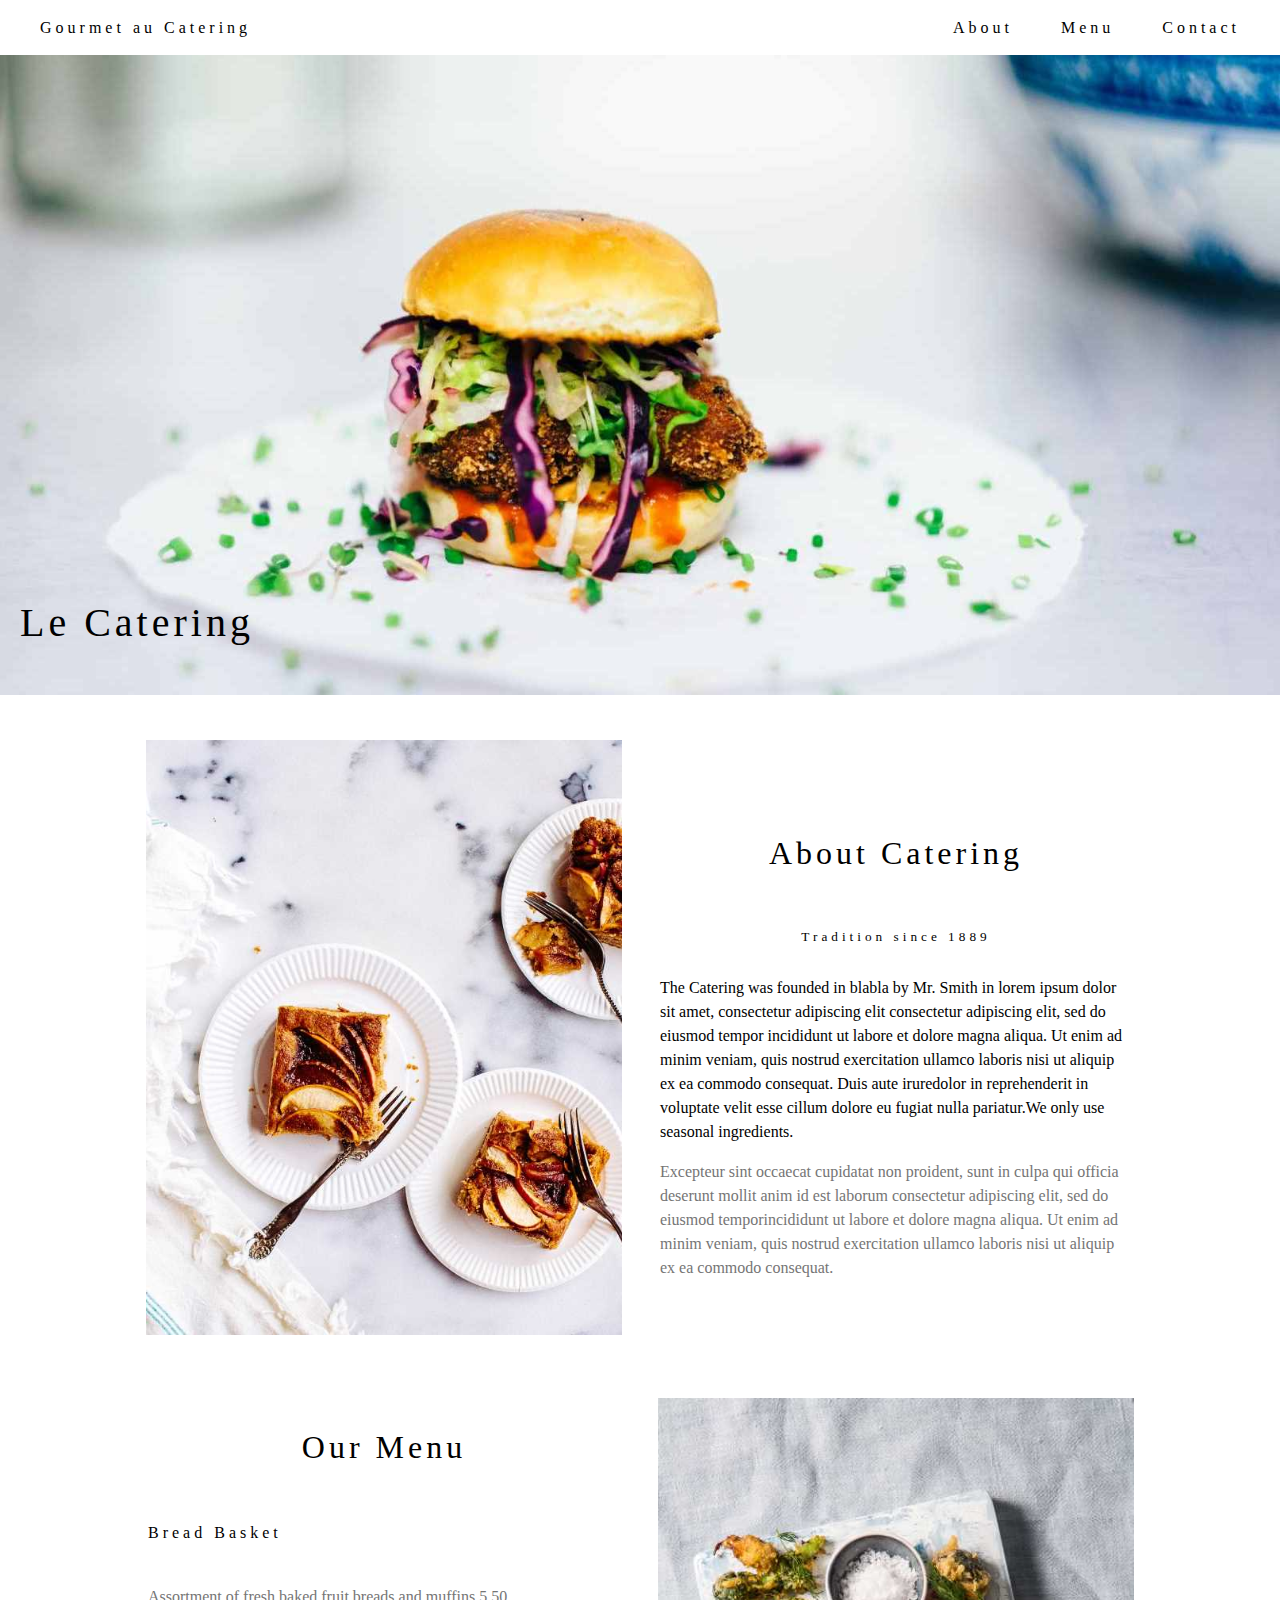
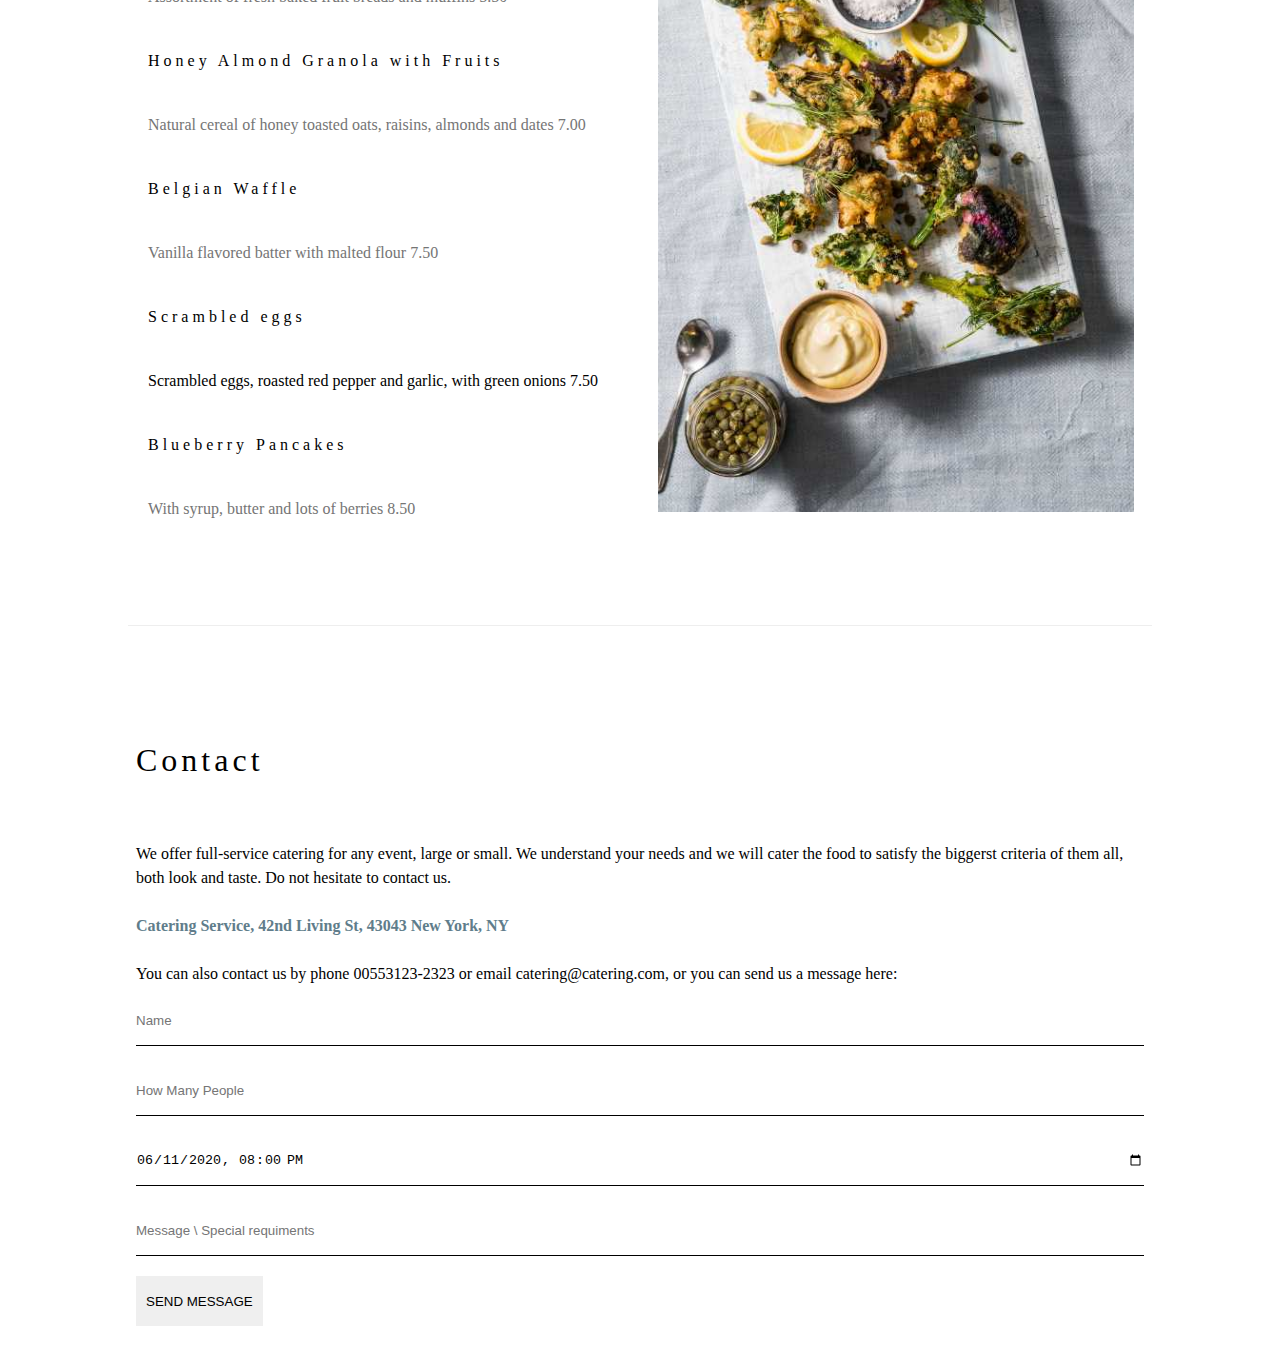
==== landing page/index.html @ fde9d2c8 "landing page" ====
<!DOCTYPE html>
<html lang="en">
  <head>
    <meta charset="UTF-8" />
    <meta name="viewport" content="width=device-width, initial-scale=1.0" />
    <title>Landing page</title>
    <link rel="stylesheet" href="./assets/css/style.css" />
  </head>
  <body>
    <div id="main">
      <div id="header">
        <div id="nav">
          <ul>
            <li><a href="#slider">Gourmet au Catering</a></li>
            <li><a href="#contact">Contact</a></li>
            <li><a href="#menu">Menu</a></li>
            <li><a href="#about">About</a></li>
          </ul>
        </div>
      </div>
      <div id="slider">
        <img src="./assets/img/hamburger.jpg" alt="" />
        <div class="text-heading">
          <h1>Le Catering</h1>
        </div>
      </div>
      <div id="content">
        <table class="content-table">
          <tr>
            <td>
              <img src="./assets/img/tablesetting2.jpg" alt="" />
            </td>
            <td id="about" class="content-text">
              <h1>About Catering</h1>
              <h5>Tradition since 1889</h5>
              <p class="content1">
                The Catering was founded in blabla by Mr. Smith in lorem ipsum
                dolor sit amet, consectetur adipiscing elit consectetur
                adipiscing elit, sed do eiusmod tempor incididunt ut labore et
                dolore magna aliqua. Ut enim ad minim veniam, quis nostrud
                exercitation ullamco laboris nisi ut aliquip ex ea commodo
                consequat. Duis aute iruredolor in reprehenderit in voluptate
                velit esse cillum dolore eu fugiat nulla pariatur.We only use
                seasonal ingredients.
              </p>
              <p class="content2">
                Excepteur sint occaecat cupidatat non proident, sunt in culpa
                qui officia deserunt mollit anim id est laborum consectetur
                adipiscing elit, sed do eiusmod temporincididunt ut labore et
                dolore magna aliqua. Ut enim ad minim veniam, quis nostrud
                exercitation ullamco laboris nisi ut aliquip ex ea commodo
                consequat.
              </p>
            </td>
          </tr>
          <tr>
            <td id="menu" class="content-text">
              <h1>Our Menu</h1>
              <h4>Bread Basket</h4>
              <p class="content2">
                Assortment of fresh baked fruit breads and muffins 5.50
              </p>
              <h4>Honey Almond Granola with Fruits</h4>
              <p class="content2">
                Natural cereal of honey toasted oats, raisins, almonds and dates
                7.00
              </p>
              <h4>Belgian Waffle</h4>
              <p class="content2">
                Vanilla flavored batter with malted flour 7.50
              </p>
              <h4>Scrambled eggs</h4>
              <p>
                Scrambled eggs, roasted red pepper and garlic, with green onions
                7.50
              </p>
              <h4>Blueberry Pancakes</h4>
              <p class="content2">
                With syrup, butter and lots of berries 8.50
              </p>
            </td>
            <td>
              <img src="./assets/img/tablesetting.jpg" alt="" />
            </td>
          </tr>
        </table>
      </div>
      <div id="footer">
        <br /><br />
        <hr />
        <br /><br /><br />
        <table>
          <tr id="contact" class="subft">
            <td>
              <h1>Contact</h1>
              <br /><br />
              <p>
                We offer full-service catering for any event, large or small. We
                understand your needs and we will cater the food to satisfy the
                biggerst criteria of them all, both look and taste. Do not
                hesitate to contact us.
              </p>
              <br />
              <b> Catering Service, 42nd Living St, 43043 New York, NY </b>
              <br />
              <br />
              <p>
                You can also contact us by phone 00553123-2323 or email
                catering@catering.com, or you can send us a message here:
              </p>
              <form action="#">
                <input type="text" placeholder="Name" required />
                <br />
                <input type="text" placeholder="How Many People" required />
                <br />
                <input
                  type="datetime-local"
                  placeholder="Date and time"
                  name="date"
                  value="2020-06-11T20:00"
                  required
                />
                <input
                  type="text "
                  placeholder="Message \ Special requiments"
                  required
                />
                <input type="submit" value="SEND MESSAGE" />
              </form>
            </td>
          </tr>
        </table>
      </div>
    </div>
  </body>
</html>
---- landing page/assets/css/style.css ----
* {
  padding: 0;
  margin: 0;
  box-sizing: border-box;
}

html {
  font-family: "Playfair Display";
  letter-spacing: 4px;
  line-height: 1.5;
}

table {
  border-collapse: collapse;
  width: 80%;
  border: none;
  margin: 20px 0;
  margin-left: auto;
  margin-right: auto;
}

hr {
  width: 80%;
  margin-left: auto;
  margin-right: auto;
  border: 0;
  border-top: 1px solid #eee;
}

td,
th {
  border: none;
  padding: 8px;
  width: 50%;
}

p,
b {
  letter-spacing: normal;
}

h1,
h2,
h3,
h4,
h5,
h6 {
  font-weight: 400;
  margin: 10px 0;
}

#main {
}

#header {
  width: 100%;
  height: 55px;
  padding: 8px 16px;
  position: fixed;
  background-color: #fff;
  top: 0;
  z-index: 1;
}

#nav {
  height: 39px;
}

#nav li {
  display: inline-block;
  list-style-type: none;
}

#nav li:nth-child(n + 2) {
  float: right;
}

#nav li:hover {
  background-color: #ccc;
  height: 39px;
}

#nav li a {
  text-decoration: none;
  color: #000;
  padding: 0 24px;
  line-height: 39px;
}

#slider {
  margin-top: 55px;
  position: relative;
}

#slider .text-heading {
  position: absolute;
  text-align: left;
  top: 80%;
  margin: 10px 20px;
  font-size: 20px !important;
}

#slider img {
  width: 100%;
  height: auto;
  aspect-ratio: 2 / 1;
}

#content {
  text-align: center;
}

#content h1 {
  margin: 50px 0;
}

#content h4 {
  margin: 40px 0;
  text-align: left;
}

#content h5 {
  margin: 30px 0;
}
#content p {
  text-align: left;
  display: block;
  margin-block-start: 1em;
  margin-block-end: 1em;
  margin-inline-start: 0px;
  margin-inline-end: 0px;
  unicode-bidi: isolate;
}

#content img {
  max-width: 100%;
  height: auto;
  float: left;
  padding: 10px;
}

#content .content-text {
  padding: 20px;
}

#content .content-text .content2 {
  color: #757575;
}

#footer .subft b {
  color: #607d8b;
}

#footer .subft input {
  width: 100%;
  height: 50px;
  margin: 10px 0;
  border: none;
  border-bottom: 1px solid #000;
}

#footer .subft input[type="submit"] {
  padding: 0 10px;
  width: auto;
  border: none;
  cursor: pointer;
}
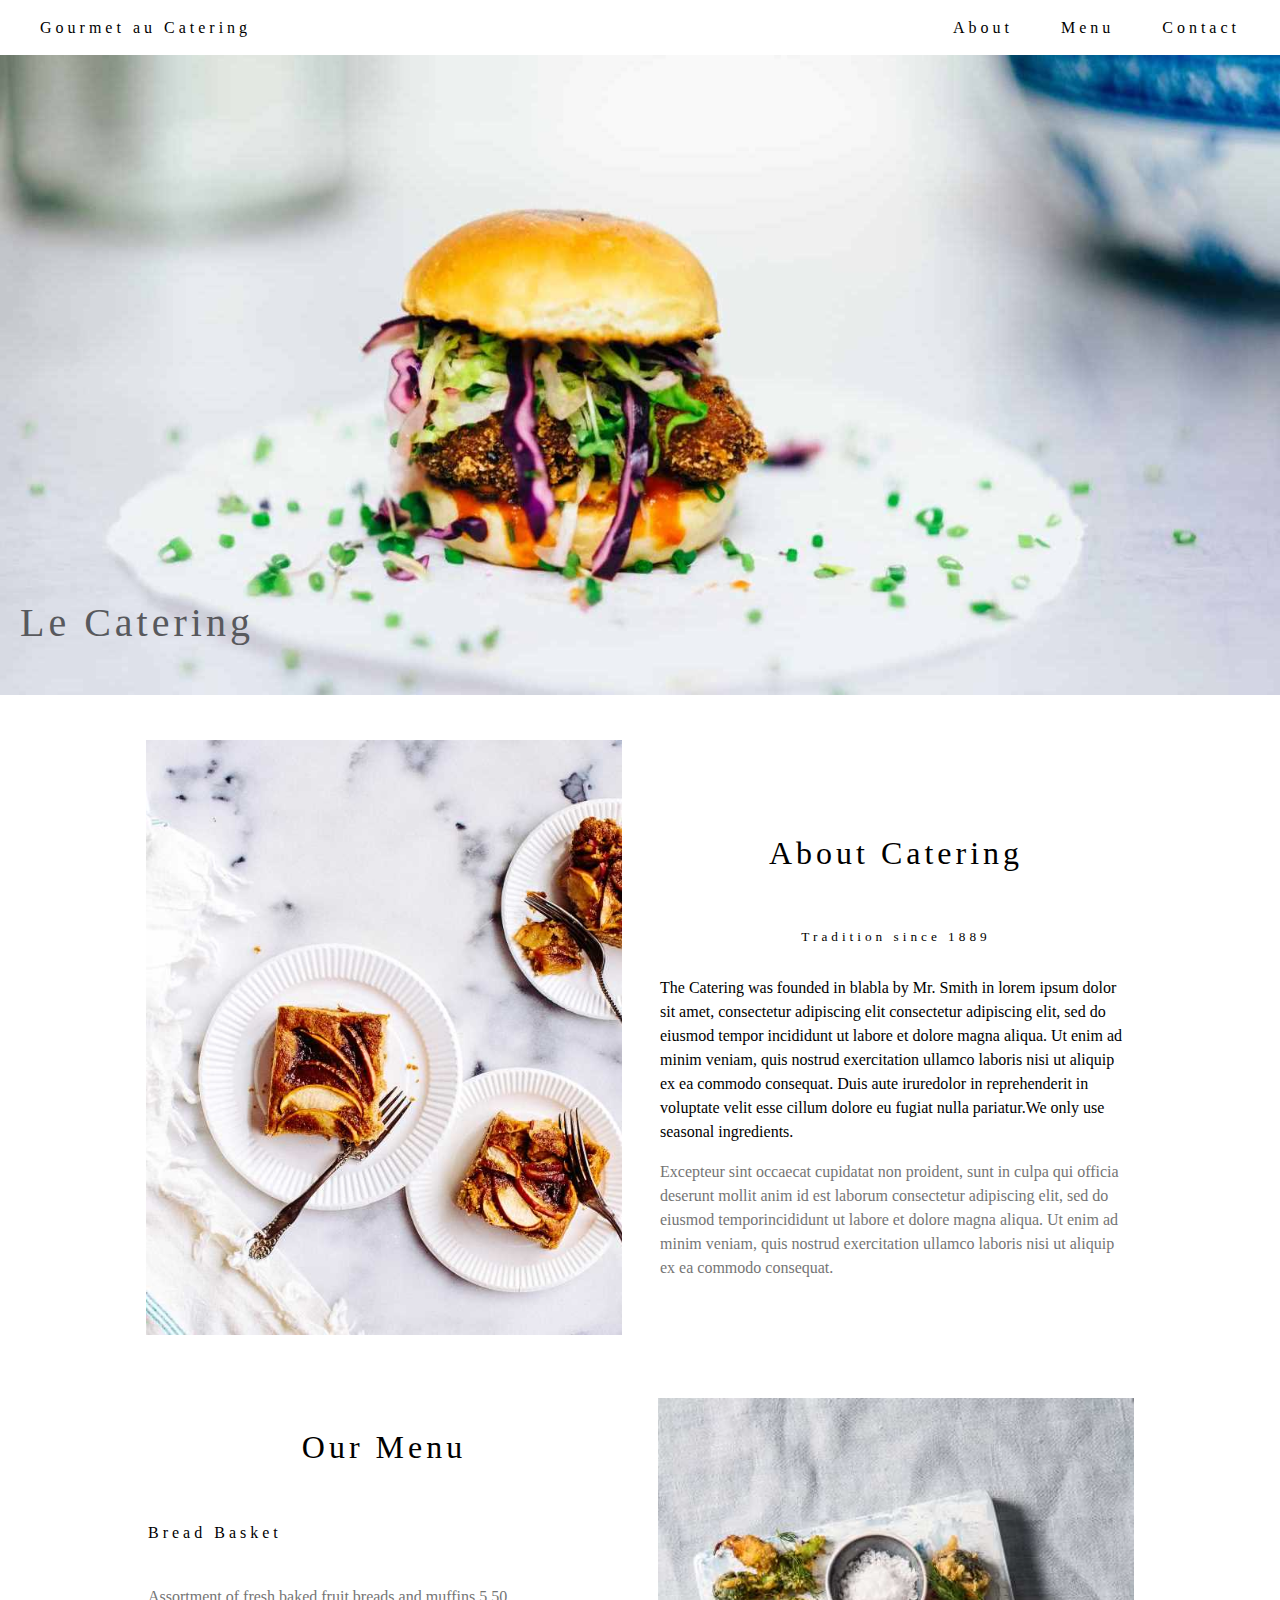
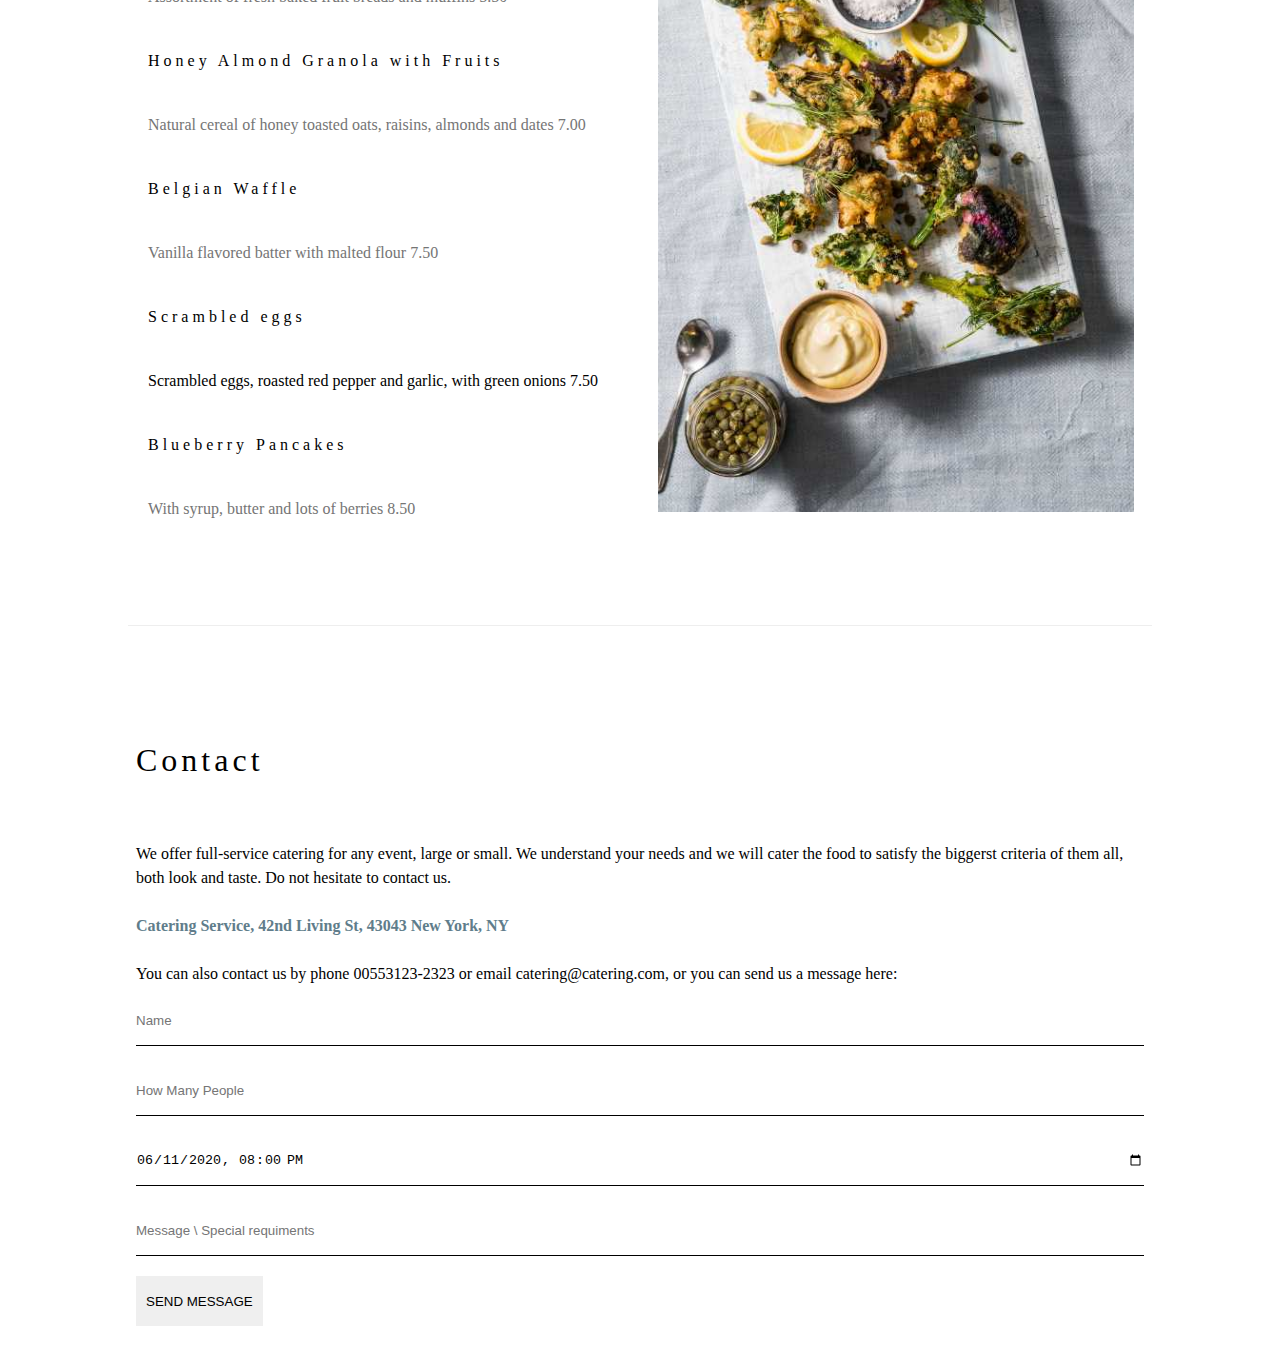
==== commit 2e90444e: "update color" ====
--- a/landing page/index.html
+++ b/landing page/index.html
@@ -21,7 +21,7 @@
       <div id="slider">
         <img src="./assets/img/hamburger.jpg" alt="" />
         <div class="text-heading">
-          <h1>Le Catering</h1>
+          <h1 class="title">Le Catering</h1>
         </div>
       </div>
       <div id="content">
--- a/landing page/assets/css/style.css
+++ b/landing page/assets/css/style.css
@@ -106,6 +106,10 @@
   aspect-ratio: 2 / 1;
 }
 
+.title {
+  color: #58595d;
+}
+
 #content {
   text-align: center;
 }
